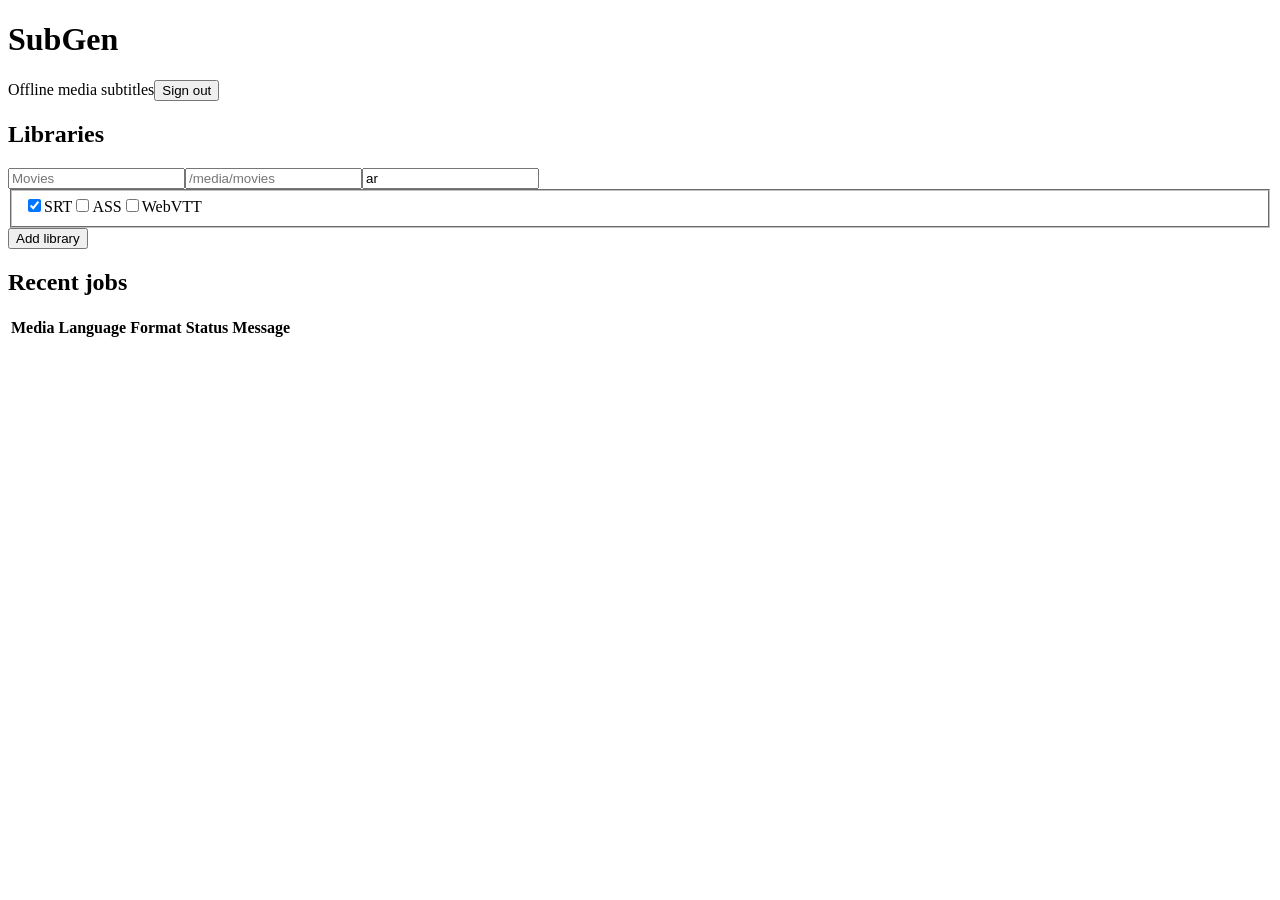
==== subgen/static/index.html @ 03567899 "Initial SubGen implementation" ====
<!doctype html><html lang="en"><head><meta charset="utf-8"><meta name="viewport" content="width=device-width"><title>SubGen</title><link rel="stylesheet" href="/static/style.css"></head><body>
<header><h1>SubGen</h1><span>Offline media subtitles</span><button onclick="logout()">Sign out</button></header><main>
<section id="stats" class="cards"></section>
<section><h2>Libraries</h2><form id="library"><input name="name" placeholder="Movies" required><input name="path" placeholder="/media/movies" required><input name="languages" placeholder="ar,en" value="ar" required><fieldset><label><input type="checkbox" name="format" value="srt" checked>SRT</label><label><input type="checkbox" name="format" value="ass">ASS</label><label><input type="checkbox" name="format" value="vtt">WebVTT</label></fieldset><button>Add library</button></form><div id="libraries"></div></section>
<section><h2>Recent jobs</h2><table><thead><tr><th>Media</th><th>Language</th><th>Format</th><th>Status</th><th>Message</th><th></th></tr></thead><tbody id="jobs"></tbody></table></section>
</main><script src="/static/app.js"></script></body></html>
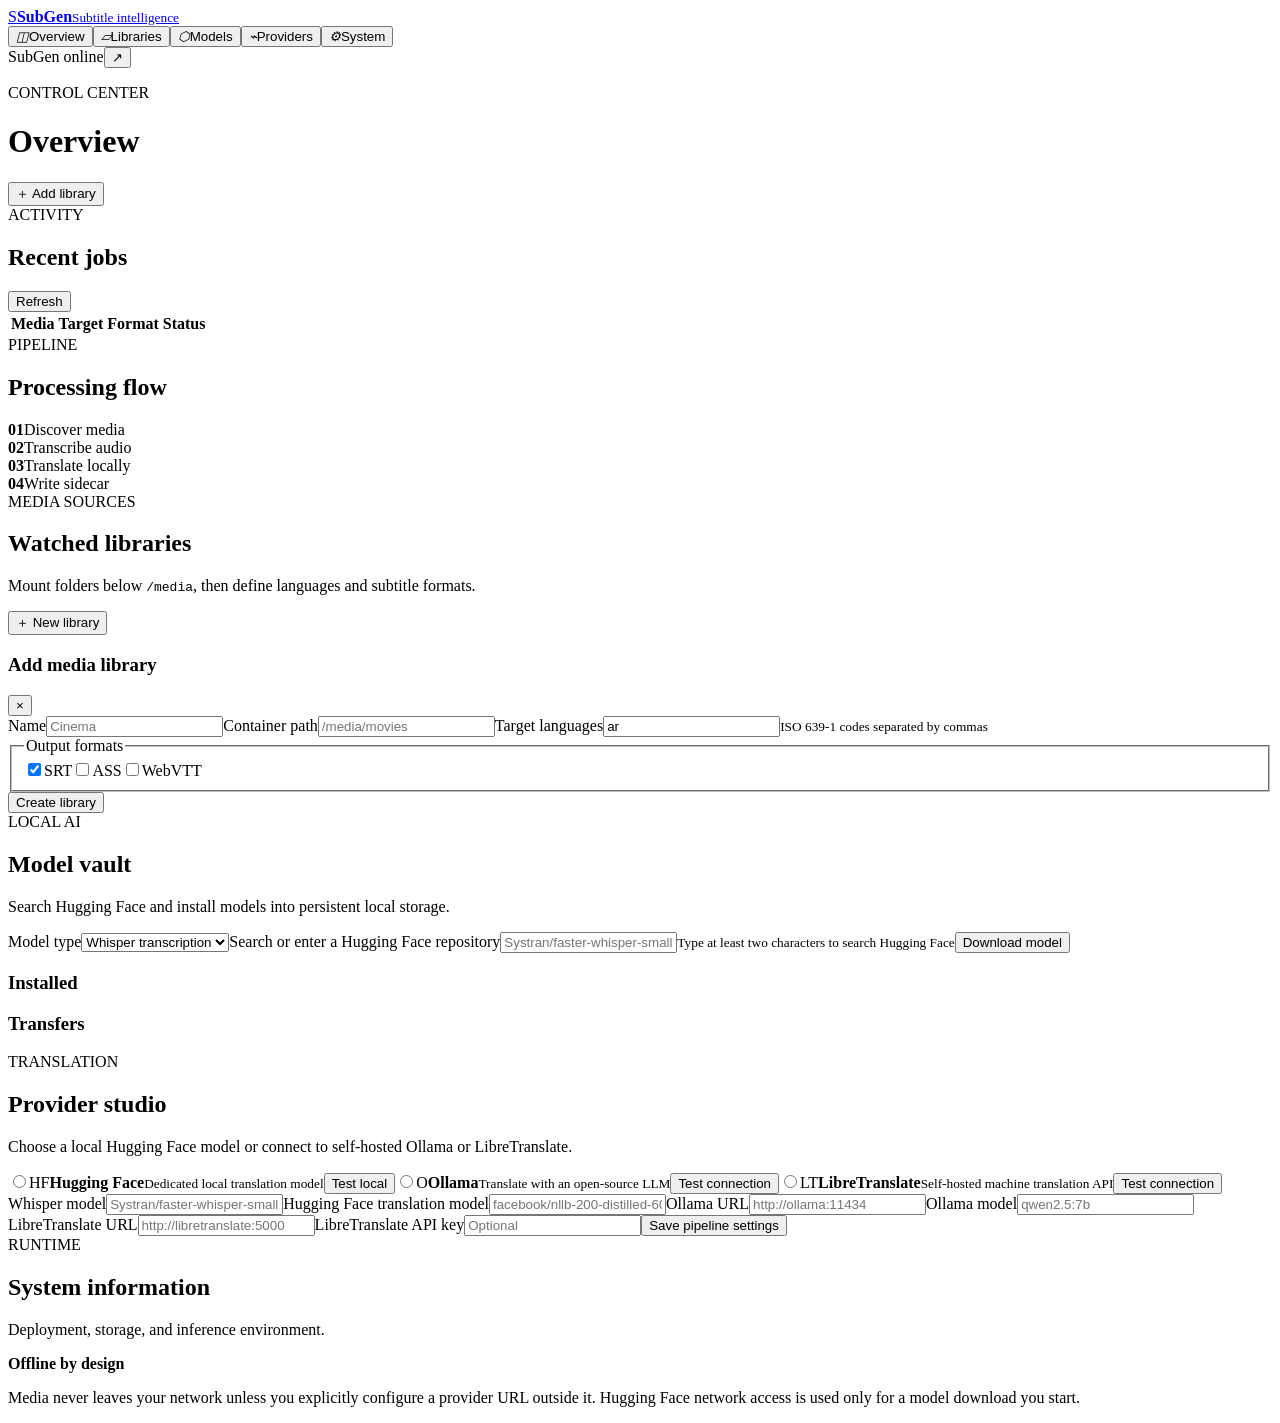
==== commit c75ff0bf: "Build model and provider management control center" ====
--- a/subgen/static/index.html
+++ b/subgen/static/index.html
@@ -1,6 +1,14 @@
-<!doctype html><html lang="en"><head><meta charset="utf-8"><meta name="viewport" content="width=device-width"><title>SubGen</title><link rel="stylesheet" href="/static/style.css"></head><body>
-<header><h1>SubGen</h1><span>Offline media subtitles</span><button onclick="logout()">Sign out</button></header><main>
-<section id="stats" class="cards"></section>
-<section><h2>Libraries</h2><form id="library"><input name="name" placeholder="Movies" required><input name="path" placeholder="/media/movies" required><input name="languages" placeholder="ar,en" value="ar" required><fieldset><label><input type="checkbox" name="format" value="srt" checked>SRT</label><label><input type="checkbox" name="format" value="ass">ASS</label><label><input type="checkbox" name="format" value="vtt">WebVTT</label></fieldset><button>Add library</button></form><div id="libraries"></div></section>
-<section><h2>Recent jobs</h2><table><thead><tr><th>Media</th><th>Language</th><th>Format</th><th>Status</th><th>Message</th><th></th></tr></thead><tbody id="jobs"></tbody></table></section>
-</main><script src="/static/app.js"></script></body></html>
+<!doctype html>
+<html lang="en"><head><meta charset="utf-8"><meta name="viewport" content="width=device-width,initial-scale=1"><meta name="theme-color" content="#07130f"><title>SubGen Control Center</title><link rel="stylesheet" href="/static/style.css"></head>
+<body><div class="ambient"></div><div class="shell">
+<aside><a class="brand" href="#dashboard"><span class="brand-icon">S</span><span><b>SubGen</b><small>Subtitle intelligence</small></span></a><nav>
+<button data-view="dashboard" class="active"><i>◫</i>Overview</button><button data-view="libraries"><i>▱</i>Libraries</button><button data-view="models"><i>⬡</i>Models</button><button data-view="providers"><i>⌁</i>Providers</button><button data-view="system"><i>⚙</i>System</button></nav>
+<div class="aside-foot"><span class="pulse"></span><span>SubGen online</span><button id="logout" title="Sign out">↗</button></div></aside>
+<main><header><div><p class="eyebrow">CONTROL CENTER</p><h1 id="page-title">Overview</h1></div><div class="header-actions"><span id="clock"></span><button class="primary" data-go="libraries">＋ Add library</button></div></header>
+<div id="toast"></div>
+<section class="view active" id="view-dashboard"><div id="hero" class="hero"></div><div id="stats" class="stats"></div><div class="grid wide"><article class="panel"><div class="panel-title"><div><span class="kicker">ACTIVITY</span><h2>Recent jobs</h2></div><button class="quiet" onclick="loadDashboard()">Refresh</button></div><div class="table-wrap"><table><thead><tr><th>Media</th><th>Target</th><th>Format</th><th>Status</th><th></th></tr></thead><tbody id="jobs"></tbody></table></div></article><article class="panel rail"><span class="kicker">PIPELINE</span><h2>Processing flow</h2><div class="pipeline"><div><b>01</b><span>Discover media</span></div><div><b>02</b><span>Transcribe audio</span></div><div><b>03</b><span>Translate locally</span></div><div><b>04</b><span>Write sidecar</span></div></div></article></div></section>
+<section class="view" id="view-libraries"><div class="section-intro"><div><span class="kicker">MEDIA SOURCES</span><h2>Watched libraries</h2><p>Mount folders below <code>/media</code>, then define languages and subtitle formats.</p></div><button class="primary" id="show-library">＋ New library</button></div><form id="library-form" class="panel form-card hidden"><div class="form-head"><h3>Add media library</h3><button type="button" class="icon" id="close-library">×</button></div><div class="form-grid"><label>Name<input name="name" placeholder="Cinema" required></label><label>Container path<input name="path" placeholder="/media/movies" required></label><label>Target languages<input name="languages" placeholder="ar, en, fr" value="ar" required><small>ISO 639-1 codes separated by commas</small></label><fieldset><legend>Output formats</legend><label><input type="checkbox" name="format" value="srt" checked>SRT</label><label><input type="checkbox" name="format" value="ass">ASS</label><label><input type="checkbox" name="format" value="vtt">WebVTT</label></fieldset></div><button class="primary">Create library</button></form><div id="libraries" class="card-grid"></div></section>
+<section class="view" id="view-models"><div class="section-intro"><div><span class="kicker">LOCAL AI</span><h2>Model vault</h2><p>Search Hugging Face and install models into persistent local storage.</p></div></div><form id="model-form" class="panel inline-form"><label>Model type<select name="kind"><option value="whisper">Whisper transcription</option><option value="translation">Translation</option></select></label><label class="grow">Search or enter a Hugging Face repository<input id="model-repo" name="repo_id" list="hf-results" placeholder="Systran/faster-whisper-small" autocomplete="off" required><datalist id="hf-results"></datalist><small id="search-status">Type at least two characters to search Hugging Face</small></label><button class="primary">Download model</button></form><div class="split"><div><div class="subhead"><h3>Installed</h3><span id="model-count"></span></div><div id="models" class="model-list"></div></div><div><div class="subhead"><h3>Transfers</h3></div><div id="downloads" class="model-list"></div></div></div></section>
+<section class="view" id="view-providers"><div class="section-intro"><div><span class="kicker">TRANSLATION</span><h2>Provider studio</h2><p>Choose a local Hugging Face model or connect to self-hosted Ollama or LibreTranslate.</p></div></div><form id="settings-form"><div class="provider-grid"><label class="provider-card"><input type="radio" name="translation_provider" value="huggingface"><span class="provider-logo hf">HF</span><b>Hugging Face</b><small>Dedicated local translation model</small><button type="button" data-test="huggingface" class="quiet">Test local</button></label><label class="provider-card"><input type="radio" name="translation_provider" value="ollama"><span class="provider-logo ollama">O</span><b>Ollama</b><small>Translate with an open-source LLM</small><button type="button" data-test="ollama" class="quiet">Test connection</button></label><label class="provider-card"><input type="radio" name="translation_provider" value="libretranslate"><span class="provider-logo libre">LT</span><b>LibreTranslate</b><small>Self-hosted machine translation API</small><button type="button" data-test="libretranslate" class="quiet">Test connection</button></label></div><div class="panel settings-grid"><label>Whisper model<input name="transcription_model" list="whisper-models" placeholder="Systran/faster-whisper-small"><datalist id="whisper-models"></datalist></label><label>Hugging Face translation model<input name="translation_model" list="translation-models" placeholder="facebook/nllb-200-distilled-600M"><datalist id="translation-models"></datalist></label><label>Ollama URL<input name="ollama_url" placeholder="http://ollama:11434"></label><label>Ollama model<input name="ollama_model" list="ollama-models" placeholder="qwen2.5:7b"><datalist id="ollama-models"></datalist></label><label>LibreTranslate URL<input name="libretranslate_url" placeholder="http://libretranslate:5000"></label><label>LibreTranslate API key<input name="libretranslate_api_key" type="password" autocomplete="off" placeholder="Optional"></label><button class="primary">Save pipeline settings</button></div></form></section>
+<section class="view" id="view-system"><div class="section-intro"><div><span class="kicker">RUNTIME</span><h2>System information</h2><p>Deployment, storage, and inference environment.</p></div></div><div id="system-info" class="stats"></div><article class="panel warning"><b>Offline by design</b><p>Media never leaves your network unless you explicitly configure a provider URL outside it. Hugging Face network access is used only for a model download you start.</p></article></section>
+</main></div><script src="/static/app.js"></script></body></html>
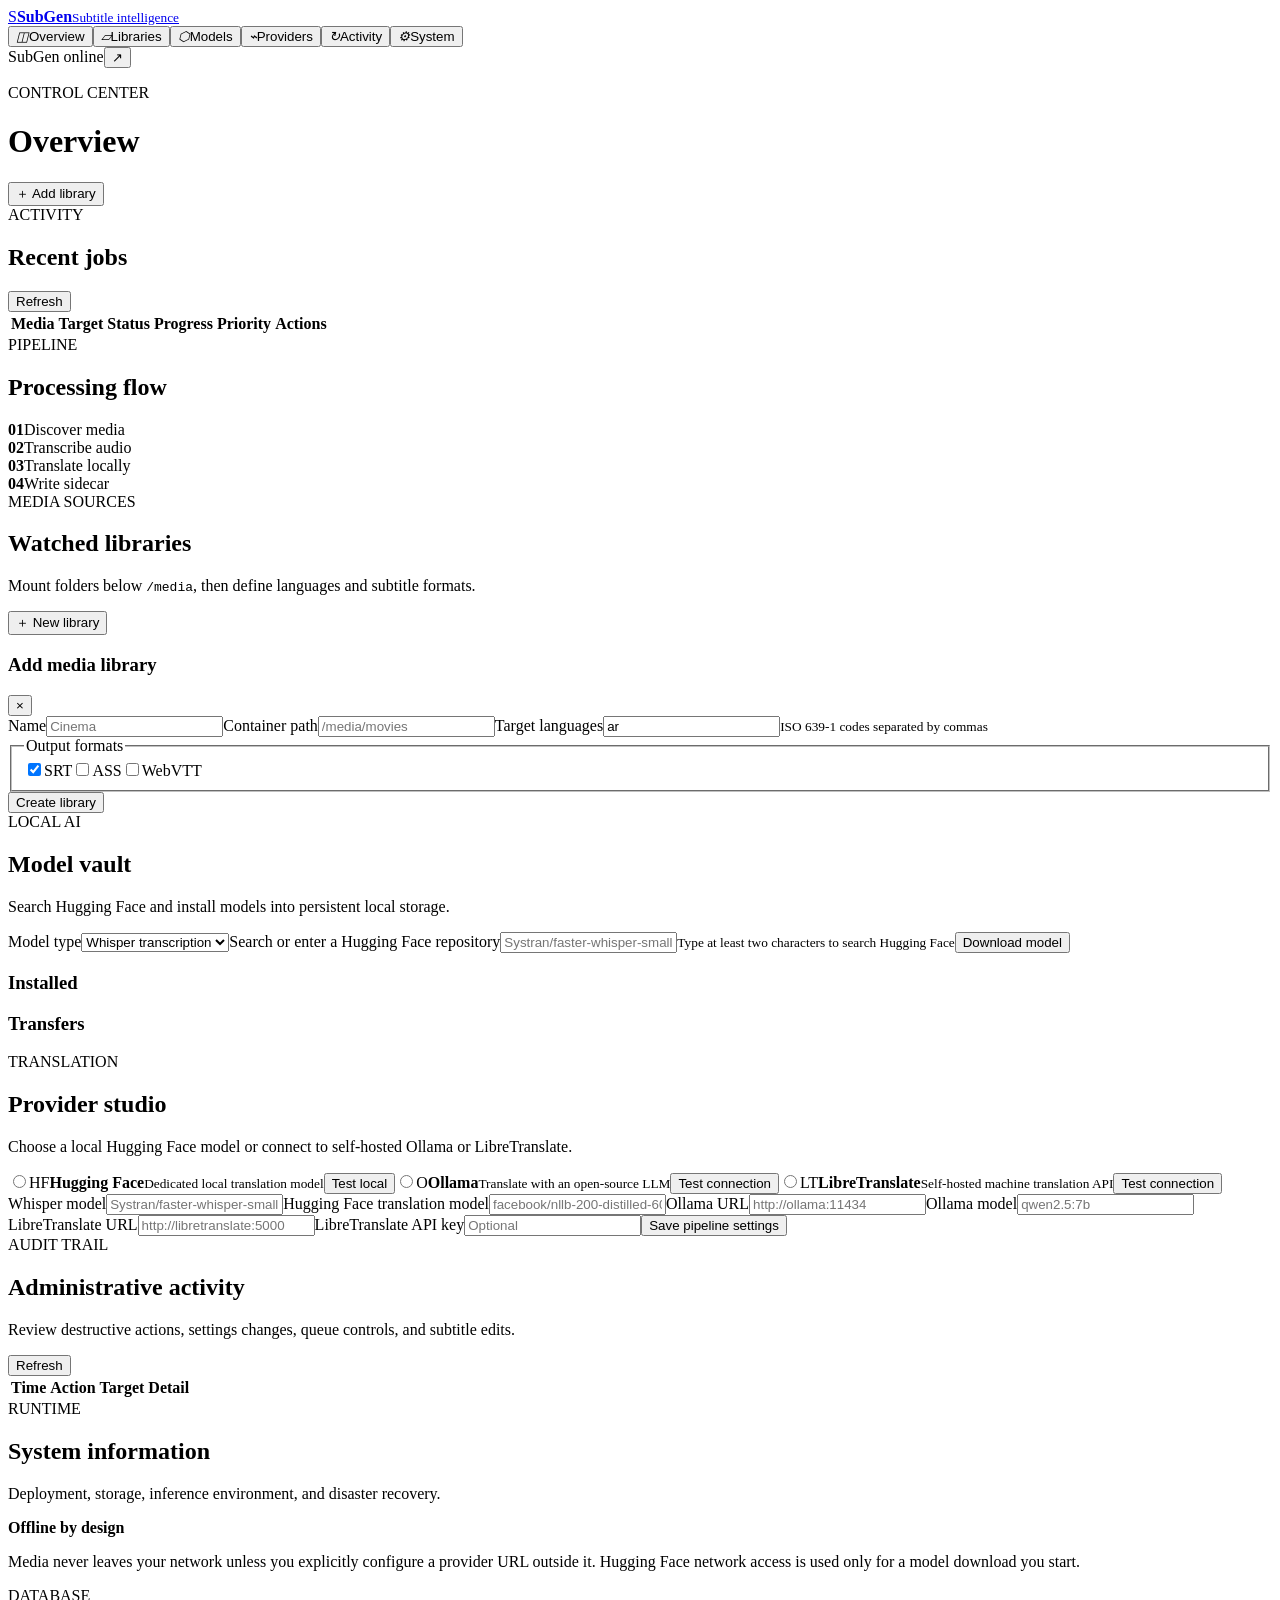
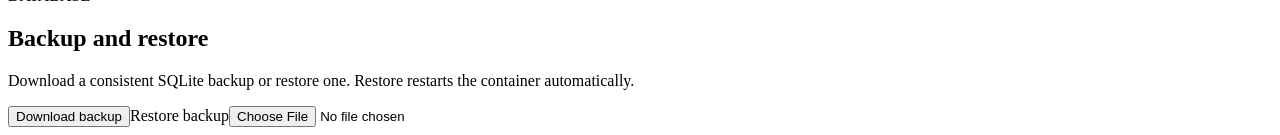
==== commit e2860195: "Complete SubGen pre-1.0 control and security features" ====
--- a/subgen/static/index.html
+++ b/subgen/static/index.html
@@ -1,14 +1,15 @@
 <!doctype html>
-<html lang="en"><head><meta charset="utf-8"><meta name="viewport" content="width=device-width,initial-scale=1"><meta name="theme-color" content="#07130f"><title>SubGen Control Center</title><link rel="stylesheet" href="/static/style.css"></head>
+<html lang="en"><head><meta charset="utf-8"><meta name="viewport" content="width=device-width,initial-scale=1"><meta name="theme-color" content="#07130f"><title>SubGen Control Center</title><link rel="stylesheet" href="/static/style.css"><link rel="stylesheet" href="/static/advanced.css"></head>
 <body><div class="ambient"></div><div class="shell">
 <aside><a class="brand" href="#dashboard"><span class="brand-icon">S</span><span><b>SubGen</b><small>Subtitle intelligence</small></span></a><nav>
-<button data-view="dashboard" class="active"><i>◫</i>Overview</button><button data-view="libraries"><i>▱</i>Libraries</button><button data-view="models"><i>⬡</i>Models</button><button data-view="providers"><i>⌁</i>Providers</button><button data-view="system"><i>⚙</i>System</button></nav>
+<button data-view="dashboard" class="active"><i>◫</i>Overview</button><button data-view="libraries"><i>▱</i>Libraries</button><button data-view="models"><i>⬡</i>Models</button><button data-view="providers"><i>⌁</i>Providers</button><button data-view="activity"><i>↻</i>Activity</button><button data-view="system"><i>⚙</i>System</button></nav>
 <div class="aside-foot"><span class="pulse"></span><span>SubGen online</span><button id="logout" title="Sign out">↗</button></div></aside>
 <main><header><div><p class="eyebrow">CONTROL CENTER</p><h1 id="page-title">Overview</h1></div><div class="header-actions"><span id="clock"></span><button class="primary" data-go="libraries">＋ Add library</button></div></header>
 <div id="toast"></div>
-<section class="view active" id="view-dashboard"><div id="hero" class="hero"></div><div id="stats" class="stats"></div><div class="grid wide"><article class="panel"><div class="panel-title"><div><span class="kicker">ACTIVITY</span><h2>Recent jobs</h2></div><button class="quiet" onclick="loadDashboard()">Refresh</button></div><div class="table-wrap"><table><thead><tr><th>Media</th><th>Target</th><th>Format</th><th>Status</th><th></th></tr></thead><tbody id="jobs"></tbody></table></div></article><article class="panel rail"><span class="kicker">PIPELINE</span><h2>Processing flow</h2><div class="pipeline"><div><b>01</b><span>Discover media</span></div><div><b>02</b><span>Transcribe audio</span></div><div><b>03</b><span>Translate locally</span></div><div><b>04</b><span>Write sidecar</span></div></div></article></div></section>
+<section class="view active" id="view-dashboard"><div id="hero" class="hero"></div><div id="stats" class="stats"></div><div class="grid wide"><article class="panel"><div class="panel-title"><div><span class="kicker">ACTIVITY</span><h2>Recent jobs</h2></div><button class="quiet" onclick="loadDashboard()">Refresh</button></div><div class="table-wrap"><table><thead><tr><th>Media</th><th>Target</th><th>Status</th><th>Progress</th><th>Priority</th><th>Actions</th></tr></thead><tbody id="jobs"></tbody></table></div></article><article class="panel rail"><span class="kicker">PIPELINE</span><h2>Processing flow</h2><div class="pipeline"><div><b>01</b><span>Discover media</span></div><div><b>02</b><span>Transcribe audio</span></div><div><b>03</b><span>Translate locally</span></div><div><b>04</b><span>Write sidecar</span></div></div></article></div></section>
 <section class="view" id="view-libraries"><div class="section-intro"><div><span class="kicker">MEDIA SOURCES</span><h2>Watched libraries</h2><p>Mount folders below <code>/media</code>, then define languages and subtitle formats.</p></div><button class="primary" id="show-library">＋ New library</button></div><form id="library-form" class="panel form-card hidden"><div class="form-head"><h3>Add media library</h3><button type="button" class="icon" id="close-library">×</button></div><div class="form-grid"><label>Name<input name="name" placeholder="Cinema" required></label><label>Container path<input name="path" placeholder="/media/movies" required></label><label>Target languages<input name="languages" placeholder="ar, en, fr" value="ar" required><small>ISO 639-1 codes separated by commas</small></label><fieldset><legend>Output formats</legend><label><input type="checkbox" name="format" value="srt" checked>SRT</label><label><input type="checkbox" name="format" value="ass">ASS</label><label><input type="checkbox" name="format" value="vtt">WebVTT</label></fieldset></div><button class="primary">Create library</button></form><div id="libraries" class="card-grid"></div></section>
 <section class="view" id="view-models"><div class="section-intro"><div><span class="kicker">LOCAL AI</span><h2>Model vault</h2><p>Search Hugging Face and install models into persistent local storage.</p></div></div><form id="model-form" class="panel inline-form"><label>Model type<select name="kind"><option value="whisper">Whisper transcription</option><option value="translation">Translation</option></select></label><label class="grow">Search or enter a Hugging Face repository<input id="model-repo" name="repo_id" list="hf-results" placeholder="Systran/faster-whisper-small" autocomplete="off" required><datalist id="hf-results"></datalist><small id="search-status">Type at least two characters to search Hugging Face</small></label><button class="primary">Download model</button></form><div class="split"><div><div class="subhead"><h3>Installed</h3><span id="model-count"></span></div><div id="models" class="model-list"></div></div><div><div class="subhead"><h3>Transfers</h3></div><div id="downloads" class="model-list"></div></div></div></section>
 <section class="view" id="view-providers"><div class="section-intro"><div><span class="kicker">TRANSLATION</span><h2>Provider studio</h2><p>Choose a local Hugging Face model or connect to self-hosted Ollama or LibreTranslate.</p></div></div><form id="settings-form"><div class="provider-grid"><label class="provider-card"><input type="radio" name="translation_provider" value="huggingface"><span class="provider-logo hf">HF</span><b>Hugging Face</b><small>Dedicated local translation model</small><button type="button" data-test="huggingface" class="quiet">Test local</button></label><label class="provider-card"><input type="radio" name="translation_provider" value="ollama"><span class="provider-logo ollama">O</span><b>Ollama</b><small>Translate with an open-source LLM</small><button type="button" data-test="ollama" class="quiet">Test connection</button></label><label class="provider-card"><input type="radio" name="translation_provider" value="libretranslate"><span class="provider-logo libre">LT</span><b>LibreTranslate</b><small>Self-hosted machine translation API</small><button type="button" data-test="libretranslate" class="quiet">Test connection</button></label></div><div class="panel settings-grid"><label>Whisper model<input name="transcription_model" list="whisper-models" placeholder="Systran/faster-whisper-small"><datalist id="whisper-models"></datalist></label><label>Hugging Face translation model<input name="translation_model" list="translation-models" placeholder="facebook/nllb-200-distilled-600M"><datalist id="translation-models"></datalist></label><label>Ollama URL<input name="ollama_url" placeholder="http://ollama:11434"></label><label>Ollama model<input name="ollama_model" list="ollama-models" placeholder="qwen2.5:7b"><datalist id="ollama-models"></datalist></label><label>LibreTranslate URL<input name="libretranslate_url" placeholder="http://libretranslate:5000"></label><label>LibreTranslate API key<input name="libretranslate_api_key" type="password" autocomplete="off" placeholder="Optional"></label><button class="primary">Save pipeline settings</button></div></form></section>
-<section class="view" id="view-system"><div class="section-intro"><div><span class="kicker">RUNTIME</span><h2>System information</h2><p>Deployment, storage, and inference environment.</p></div></div><div id="system-info" class="stats"></div><article class="panel warning"><b>Offline by design</b><p>Media never leaves your network unless you explicitly configure a provider URL outside it. Hugging Face network access is used only for a model download you start.</p></article></section>
-</main></div><script src="/static/app.js"></script></body></html>
+<section class="view" id="view-activity"><div class="section-intro"><div><span class="kicker">AUDIT TRAIL</span><h2>Administrative activity</h2><p>Review destructive actions, settings changes, queue controls, and subtitle edits.</p></div><button class="quiet" onclick="loadAudit()">Refresh</button></div><div class="panel table-wrap"><table><thead><tr><th>Time</th><th>Action</th><th>Target</th><th>Detail</th></tr></thead><tbody id="audit-events"></tbody></table></div></section>
+<section class="view" id="view-system"><div class="section-intro"><div><span class="kicker">RUNTIME</span><h2>System information</h2><p>Deployment, storage, inference environment, and disaster recovery.</p></div></div><div id="system-info" class="stats"></div><div class="split"><article class="panel warning"><b>Offline by design</b><p>Media never leaves your network unless you explicitly configure a provider URL outside it. Hugging Face network access is used only for a model download you start.</p></article><article class="panel"><span class="kicker">DATABASE</span><h2>Backup and restore</h2><p class="muted">Download a consistent SQLite backup or restore one. Restore restarts the container automatically.</p><div class="card-actions"><button id="backup-db">Download backup</button><label class="file-button">Restore backup<input id="restore-db" type="file" accept=".db,application/vnd.sqlite3"></label></div></article></div></section>
+</main></div><dialog id="subtitle-editor"><form method="dialog" class="editor-head"><div><span class="kicker">SUBTITLE EDITOR</span><h2 id="editor-title">Subtitle</h2></div><button class="icon">×</button></form><div id="cue-list"></div><div class="editor-actions"><button id="add-cue">Add cue</button><button class="primary" id="save-subtitle">Save changes</button></div></dialog><script src="/static/app.js"></script></body></html>
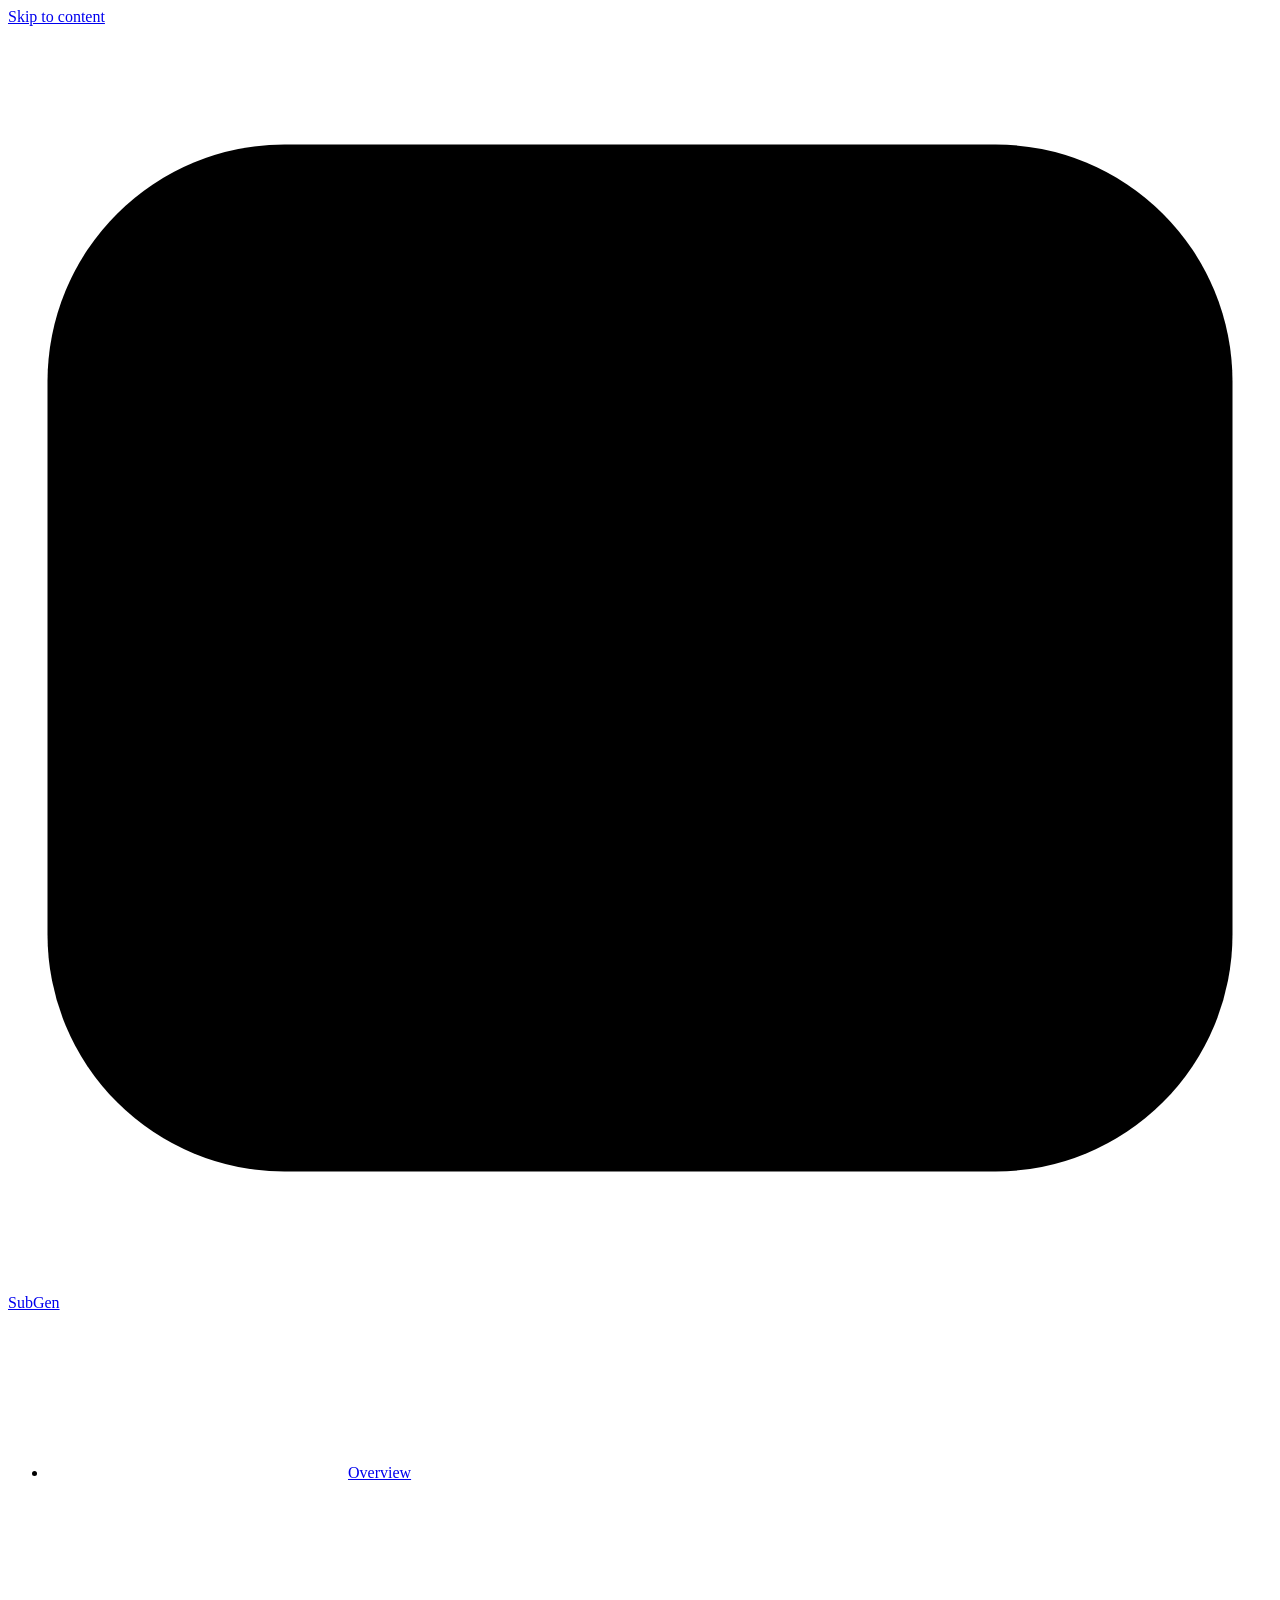
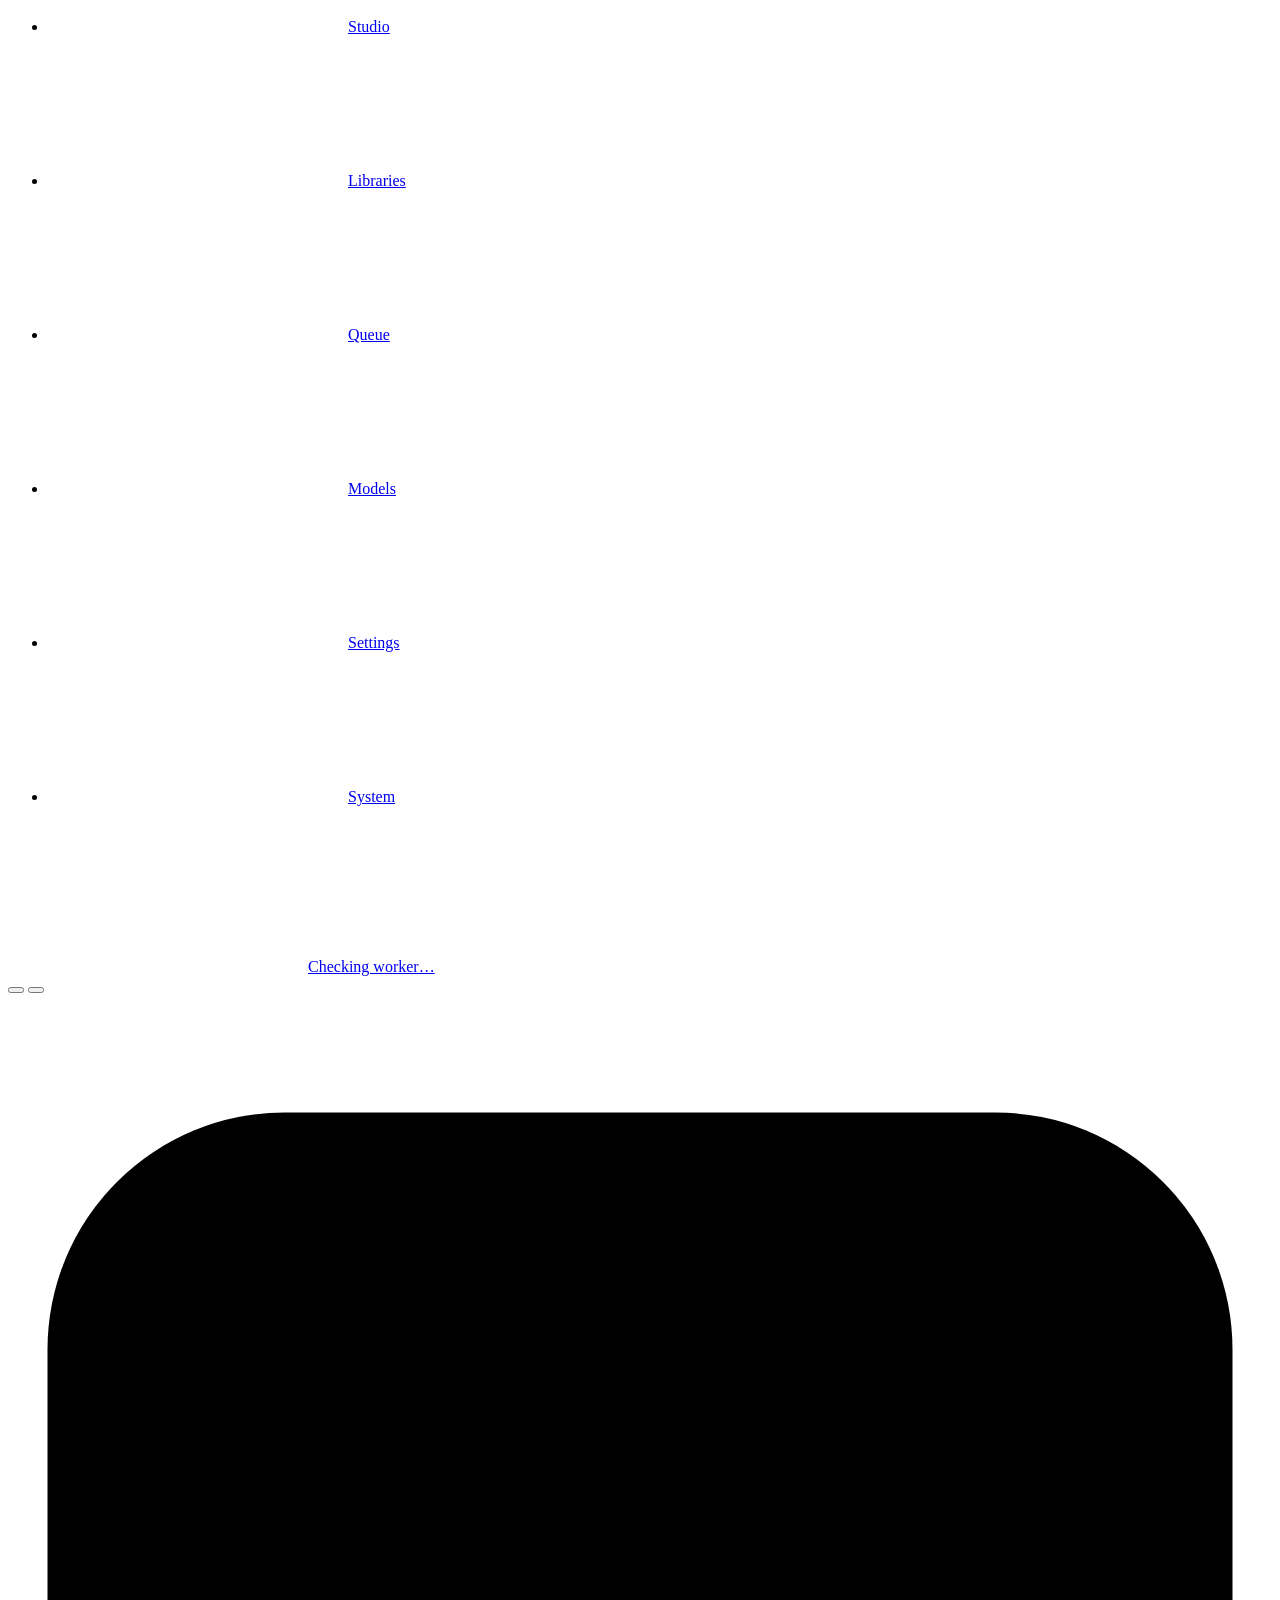
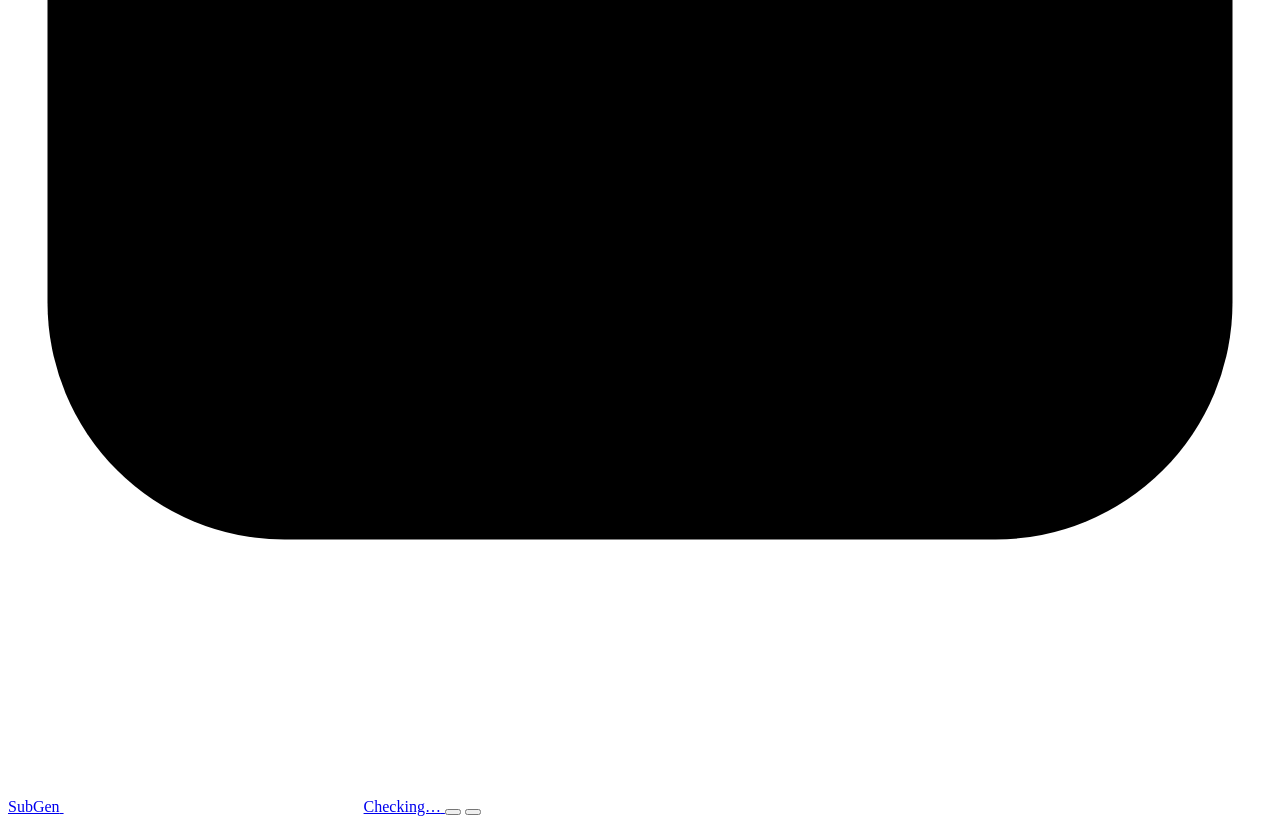
==== commit 086431e0: "SubGen 0.4.0: rebuilt subtitle engine, new web UI, website Core pipeline - Transcribe once per media" ====
--- a/subgen/static/index.html
+++ b/subgen/static/index.html
@@ -1,15 +1,89 @@
 <!doctype html>
-<html lang="en"><head><meta charset="utf-8"><meta name="viewport" content="width=device-width,initial-scale=1"><meta name="theme-color" content="#07130f"><title>SubGen Control Center</title><link rel="stylesheet" href="/static/style.css"><link rel="stylesheet" href="/static/advanced.css"></head>
-<body><div class="ambient"></div><div class="shell">
-<aside><a class="brand" href="#dashboard"><span class="brand-icon">S</span><span><b>SubGen</b><small>Subtitle intelligence</small></span></a><nav>
-<button data-view="dashboard" class="active"><i>◫</i>Overview</button><button data-view="libraries"><i>▱</i>Libraries</button><button data-view="models"><i>⬡</i>Models</button><button data-view="providers"><i>⌁</i>Providers</button><button data-view="activity"><i>↻</i>Activity</button><button data-view="system"><i>⚙</i>System</button></nav>
-<div class="aside-foot"><span class="pulse"></span><span>SubGen online</span><button id="logout" title="Sign out">↗</button></div></aside>
-<main><header><div><p class="eyebrow">CONTROL CENTER</p><h1 id="page-title">Overview</h1></div><div class="header-actions"><span id="clock"></span><button class="primary" data-go="libraries">＋ Add library</button></div></header>
-<div id="toast"></div>
-<section class="view active" id="view-dashboard"><div id="hero" class="hero"></div><div id="stats" class="stats"></div><div class="grid wide"><article class="panel"><div class="panel-title"><div><span class="kicker">ACTIVITY</span><h2>Recent jobs</h2></div><button class="quiet" onclick="loadDashboard()">Refresh</button></div><div class="table-wrap"><table><thead><tr><th>Media</th><th>Target</th><th>Status</th><th>Progress</th><th>Priority</th><th>Actions</th></tr></thead><tbody id="jobs"></tbody></table></div></article><article class="panel rail"><span class="kicker">PIPELINE</span><h2>Processing flow</h2><div class="pipeline"><div><b>01</b><span>Discover media</span></div><div><b>02</b><span>Transcribe audio</span></div><div><b>03</b><span>Translate locally</span></div><div><b>04</b><span>Write sidecar</span></div></div></article></div></section>
-<section class="view" id="view-libraries"><div class="section-intro"><div><span class="kicker">MEDIA SOURCES</span><h2>Watched libraries</h2><p>Mount folders below <code>/media</code>, then define languages and subtitle formats.</p></div><button class="primary" id="show-library">＋ New library</button></div><form id="library-form" class="panel form-card hidden"><div class="form-head"><h3>Add media library</h3><button type="button" class="icon" id="close-library">×</button></div><div class="form-grid"><label>Name<input name="name" placeholder="Cinema" required></label><label>Container path<input name="path" placeholder="/media/movies" required></label><label>Target languages<input name="languages" placeholder="ar, en, fr" value="ar" required><small>ISO 639-1 codes separated by commas</small></label><fieldset><legend>Output formats</legend><label><input type="checkbox" name="format" value="srt" checked>SRT</label><label><input type="checkbox" name="format" value="ass">ASS</label><label><input type="checkbox" name="format" value="vtt">WebVTT</label></fieldset></div><button class="primary">Create library</button></form><div id="libraries" class="card-grid"></div></section>
-<section class="view" id="view-models"><div class="section-intro"><div><span class="kicker">LOCAL AI</span><h2>Model vault</h2><p>Search Hugging Face and install models into persistent local storage.</p></div></div><form id="model-form" class="panel inline-form"><label>Model type<select name="kind"><option value="whisper">Whisper transcription</option><option value="translation">Translation</option></select></label><label class="grow">Search or enter a Hugging Face repository<input id="model-repo" name="repo_id" list="hf-results" placeholder="Systran/faster-whisper-small" autocomplete="off" required><datalist id="hf-results"></datalist><small id="search-status">Type at least two characters to search Hugging Face</small></label><button class="primary">Download model</button></form><div class="split"><div><div class="subhead"><h3>Installed</h3><span id="model-count"></span></div><div id="models" class="model-list"></div></div><div><div class="subhead"><h3>Transfers</h3></div><div id="downloads" class="model-list"></div></div></div></section>
-<section class="view" id="view-providers"><div class="section-intro"><div><span class="kicker">TRANSLATION</span><h2>Provider studio</h2><p>Choose a local Hugging Face model or connect to self-hosted Ollama or LibreTranslate.</p></div></div><form id="settings-form"><div class="provider-grid"><label class="provider-card"><input type="radio" name="translation_provider" value="huggingface"><span class="provider-logo hf">HF</span><b>Hugging Face</b><small>Dedicated local translation model</small><button type="button" data-test="huggingface" class="quiet">Test local</button></label><label class="provider-card"><input type="radio" name="translation_provider" value="ollama"><span class="provider-logo ollama">O</span><b>Ollama</b><small>Translate with an open-source LLM</small><button type="button" data-test="ollama" class="quiet">Test connection</button></label><label class="provider-card"><input type="radio" name="translation_provider" value="libretranslate"><span class="provider-logo libre">LT</span><b>LibreTranslate</b><small>Self-hosted machine translation API</small><button type="button" data-test="libretranslate" class="quiet">Test connection</button></label></div><div class="panel settings-grid"><label>Whisper model<input name="transcription_model" list="whisper-models" placeholder="Systran/faster-whisper-small"><datalist id="whisper-models"></datalist></label><label>Hugging Face translation model<input name="translation_model" list="translation-models" placeholder="facebook/nllb-200-distilled-600M"><datalist id="translation-models"></datalist></label><label>Ollama URL<input name="ollama_url" placeholder="http://ollama:11434"></label><label>Ollama model<input name="ollama_model" list="ollama-models" placeholder="qwen2.5:7b"><datalist id="ollama-models"></datalist></label><label>LibreTranslate URL<input name="libretranslate_url" placeholder="http://libretranslate:5000"></label><label>LibreTranslate API key<input name="libretranslate_api_key" type="password" autocomplete="off" placeholder="Optional"></label><button class="primary">Save pipeline settings</button></div></form></section>
-<section class="view" id="view-activity"><div class="section-intro"><div><span class="kicker">AUDIT TRAIL</span><h2>Administrative activity</h2><p>Review destructive actions, settings changes, queue controls, and subtitle edits.</p></div><button class="quiet" onclick="loadAudit()">Refresh</button></div><div class="panel table-wrap"><table><thead><tr><th>Time</th><th>Action</th><th>Target</th><th>Detail</th></tr></thead><tbody id="audit-events"></tbody></table></div></section>
-<section class="view" id="view-system"><div class="section-intro"><div><span class="kicker">RUNTIME</span><h2>System information</h2><p>Deployment, storage, inference environment, and disaster recovery.</p></div></div><div id="system-info" class="stats"></div><div class="split"><article class="panel warning"><b>Offline by design</b><p>Media never leaves your network unless you explicitly configure a provider URL outside it. Hugging Face network access is used only for a model download you start.</p></article><article class="panel"><span class="kicker">DATABASE</span><h2>Backup and restore</h2><p class="muted">Download a consistent SQLite backup or restore one. Restore restarts the container automatically.</p><div class="card-actions"><button id="backup-db">Download backup</button><label class="file-button">Restore backup<input id="restore-db" type="file" accept=".db,application/vnd.sqlite3"></label></div></article></div></section>
-</main></div><dialog id="subtitle-editor"><form method="dialog" class="editor-head"><div><span class="kicker">SUBTITLE EDITOR</span><h2 id="editor-title">Subtitle</h2></div><button class="icon">×</button></form><div id="cue-list"></div><div class="editor-actions"><button id="add-cue">Add cue</button><button class="primary" id="save-subtitle">Save changes</button></div></dialog><script src="/static/app.js"></script></body></html>
+<html lang="en">
+<head>
+  <meta charset="utf-8">
+  <meta name="viewport" content="width=device-width, initial-scale=1, viewport-fit=cover">
+  <meta name="color-scheme" content="light dark">
+  <meta name="theme-color" content="#f7f7f8" media="(prefers-color-scheme: light)">
+  <meta name="theme-color" content="#161617" media="(prefers-color-scheme: dark)">
+  <title>SubGen</title>
+  <link rel="icon" href="/static/favicon.svg" type="image/svg+xml">
+  <link rel="stylesheet" href="/static/css/tokens.css">
+  <link rel="stylesheet" href="/static/css/base.css">
+  <link rel="stylesheet" href="/static/css/components.css">
+  <link rel="stylesheet" href="/static/css/views.css">
+  <script src="/static/js/theme-init.js"></script>
+  <script type="module" src="/static/js/app.js"></script>
+</head>
+<body>
+  <a class="skip-link" href="#page">Skip to content</a>
+
+  <div class="shell">
+    <aside class="sidebar" aria-label="Primary">
+      <a class="brand" href="#/" aria-label="SubGen overview">
+        <svg class="brand-mark" viewBox="0 0 32 32" aria-hidden="true" focusable="false">
+          <rect x="1" y="3" width="30" height="26" rx="6" class="brand-mark-frame"/>
+          <rect x="7" y="16" width="18" height="3.2" rx="1.6" class="brand-mark-line"/>
+          <rect x="10" y="21.5" width="12" height="3.2" rx="1.6" class="brand-mark-line"/>
+          <rect x="7" y="8" width="3" height="3" rx="0.8" class="brand-mark-dot"/>
+        </svg>
+        <span>SubGen</span>
+        <span class="brand-version" data-version></span>
+      </a>
+
+      <nav aria-label="Main">
+        <ul class="nav-list">
+          <li><a class="nav-link" href="#/" data-nav="overview"><svg class="icon" aria-hidden="true"></svg><span>Overview</span></a></li>
+          <li><a class="nav-link" href="#/studio" data-nav="studio"><svg class="icon" aria-hidden="true"></svg><span>Studio</span></a></li>
+          <li><a class="nav-link" href="#/libraries" data-nav="libraries"><svg class="icon" aria-hidden="true"></svg><span>Libraries</span></a></li>
+          <li><a class="nav-link" href="#/queue" data-nav="queue"><svg class="icon" aria-hidden="true"></svg><span>Queue</span><span class="nav-count" data-queue-count hidden></span></a></li>
+          <li><a class="nav-link" href="#/models" data-nav="models"><svg class="icon" aria-hidden="true"></svg><span>Models</span></a></li>
+          <li><a class="nav-link" href="#/settings" data-nav="settings"><svg class="icon" aria-hidden="true"></svg><span>Settings</span></a></li>
+          <li><a class="nav-link" href="#/system" data-nav="system"><svg class="icon" aria-hidden="true"></svg><span>System</span></a></li>
+        </ul>
+      </nav>
+
+      <div class="sidebar-foot">
+        <a class="worker-pill" href="#/" data-worker-pill data-state="unknown">
+          <svg class="icon" aria-hidden="true"></svg><span class="label">Checking worker…</span>
+        </a>
+        <div class="row">
+          <span class="sidebar-user truncate" data-user></span>
+          <button type="button" class="btn btn-ghost btn-icon btn-sm" data-theme-toggle aria-label="Switch theme"></button>
+          <button type="button" class="btn btn-ghost btn-icon btn-sm" data-logout aria-label="Sign out" title="Sign out"></button>
+        </div>
+      </div>
+    </aside>
+
+    <div class="main">
+      <header class="topbar">
+        <a class="brand" href="#/" aria-label="SubGen overview">
+          <svg class="brand-mark" viewBox="0 0 32 32" aria-hidden="true" focusable="false">
+            <rect x="1" y="3" width="30" height="26" rx="6" class="brand-mark-frame"/>
+            <rect x="7" y="16" width="18" height="3.2" rx="1.6" class="brand-mark-line"/>
+            <rect x="10" y="21.5" width="12" height="3.2" rx="1.6" class="brand-mark-line"/>
+            <rect x="7" y="8" width="3" height="3" rx="0.8" class="brand-mark-dot"/>
+          </svg>
+          <span>SubGen</span>
+        </a>
+        <a class="worker-pill" href="#/" data-worker-pill data-state="unknown">
+          <svg class="icon" aria-hidden="true"></svg><span class="label">Checking…</span>
+        </a>
+        <button type="button" class="btn btn-ghost btn-icon btn-sm" data-theme-toggle aria-label="Switch theme"></button>
+        <button type="button" class="btn btn-ghost btn-icon btn-sm" data-logout aria-label="Sign out" title="Sign out"></button>
+      </header>
+
+      <main id="page" class="page" tabindex="-1" aria-live="off">
+        <div class="skeleton-list" role="status" aria-label="Loading">
+          <span class="skeleton line-lg"></span><span class="skeleton block"></span><span class="skeleton block"></span>
+        </div>
+      </main>
+    </div>
+  </div>
+
+  <div id="toasts" class="toasts"></div>
+  <div id="announcer" class="sr-only" role="status" aria-live="polite" aria-atomic="true"></div>
+  <div id="alerts" class="sr-only" role="alert" aria-live="assertive" aria-atomic="true"></div>
+  <noscript><p class="page">SubGen needs JavaScript enabled in your browser.</p></noscript>
+</body>
+</html>
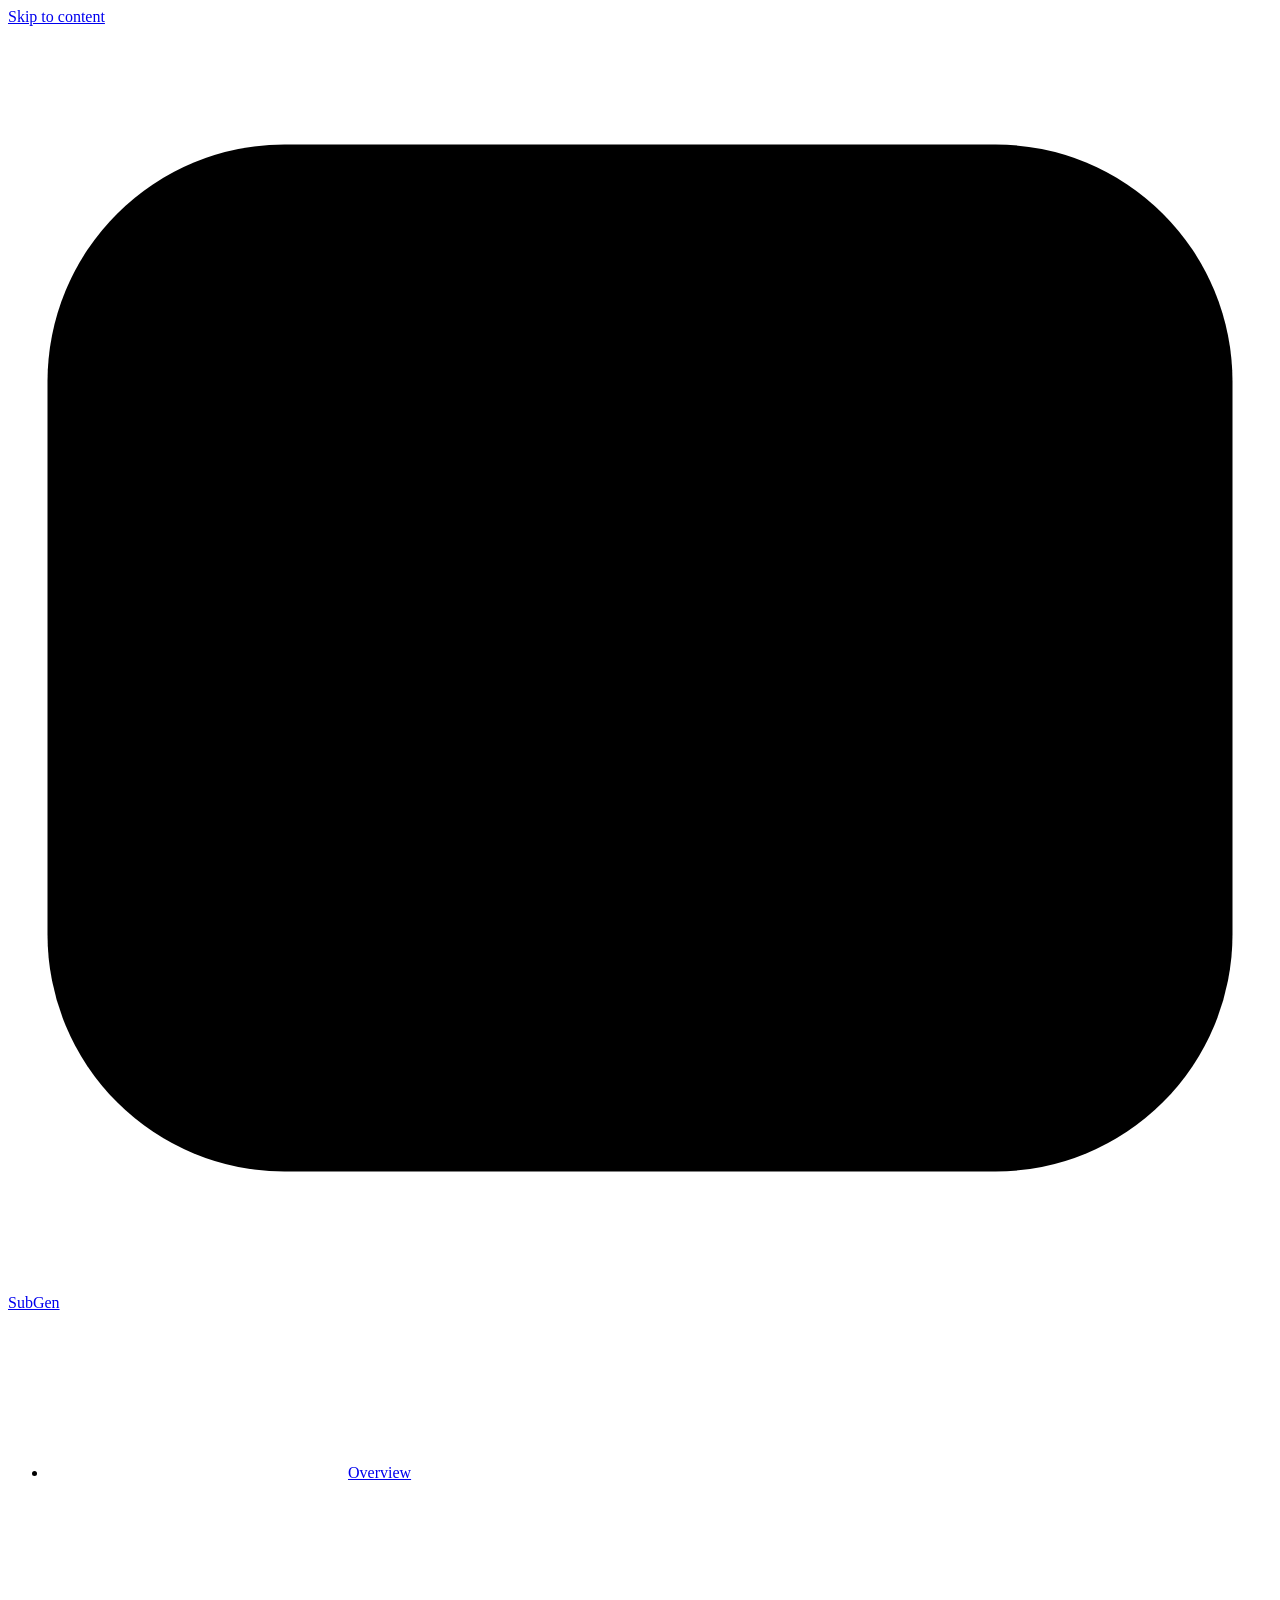
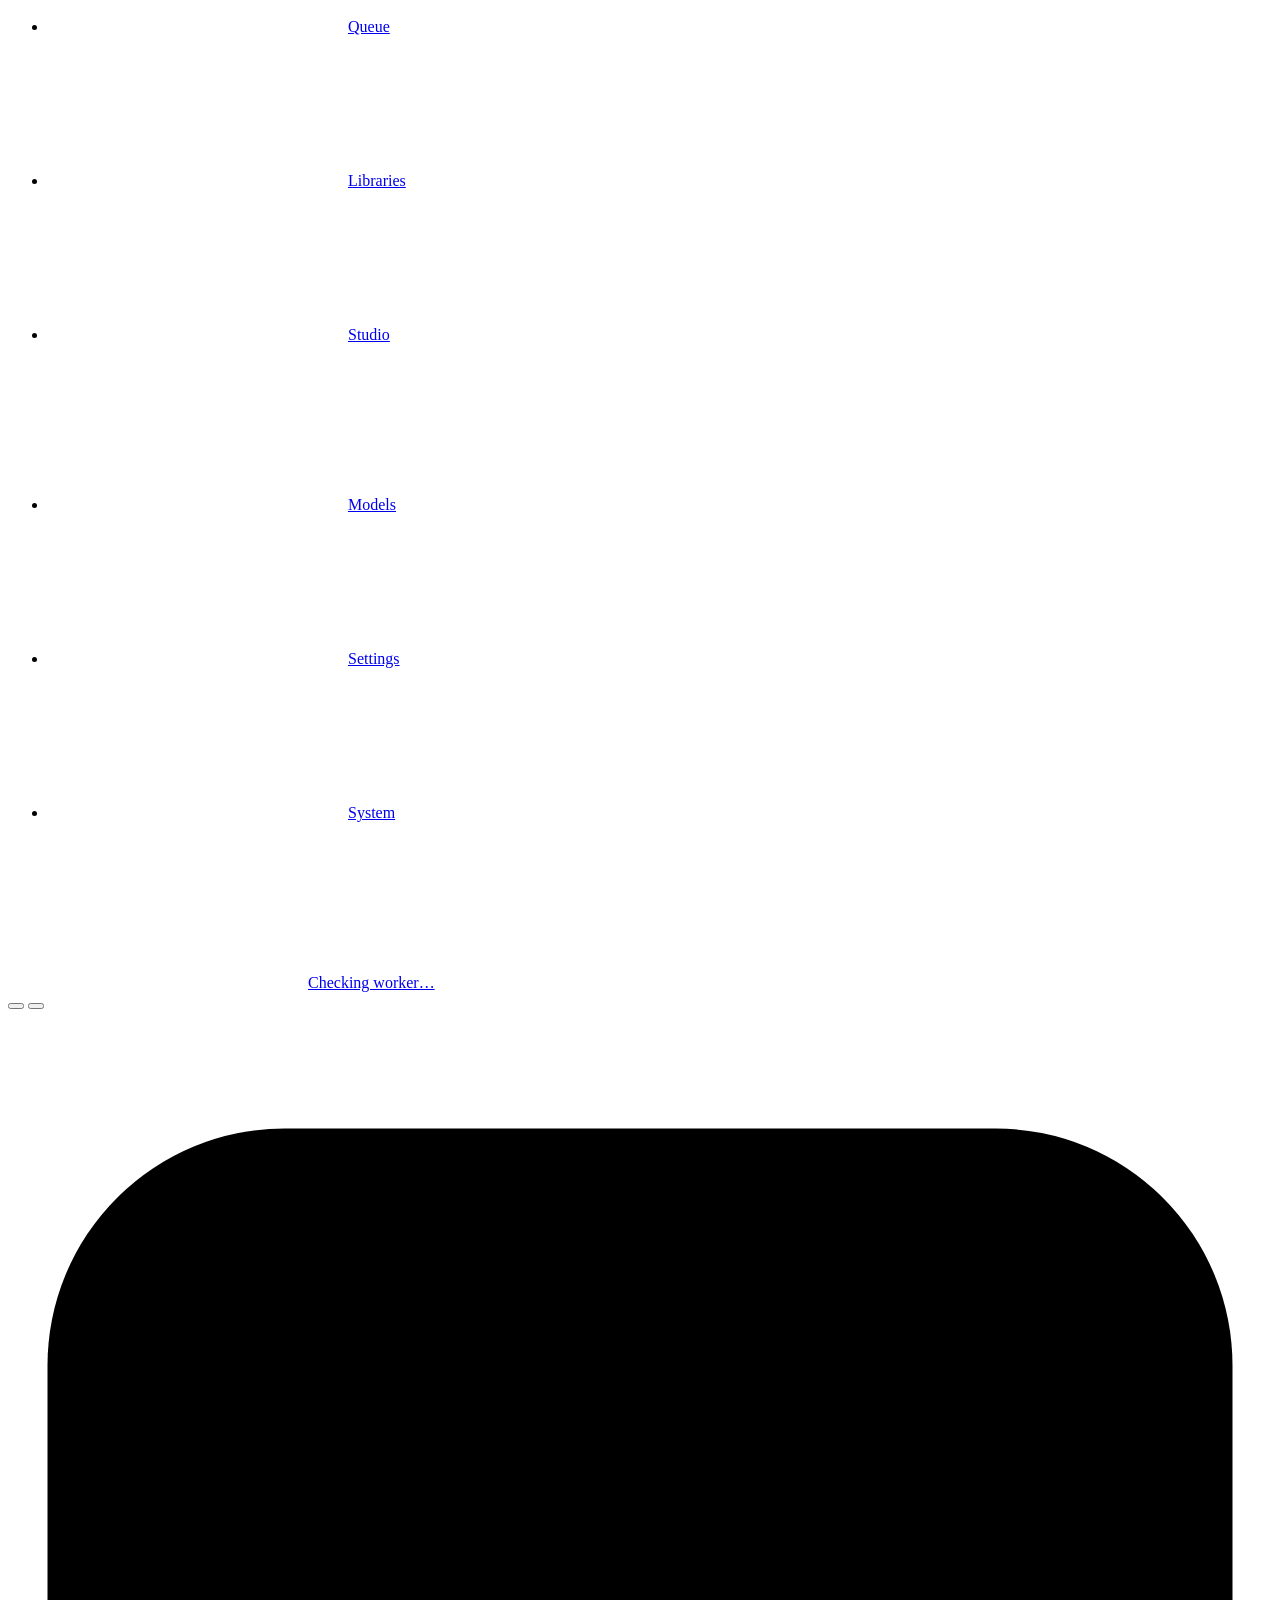
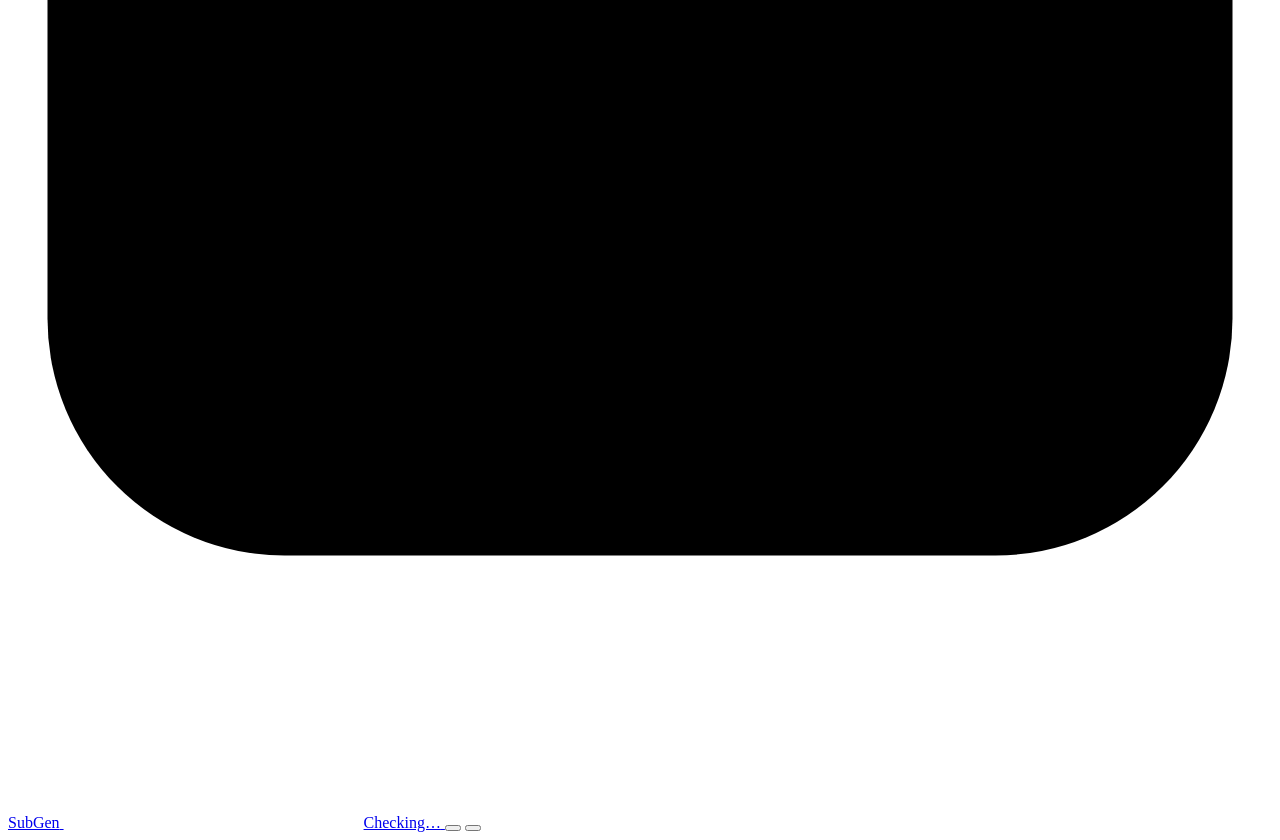
==== commit 83091a74: "Release 0.7.0: redesigned web interface The interface was reorganised around what the administrator " ====
--- a/subgen/static/index.html
+++ b/subgen/static/index.html
@@ -4,10 +4,11 @@
   <meta charset="utf-8">
   <meta name="viewport" content="width=device-width, initial-scale=1, viewport-fit=cover">
   <meta name="color-scheme" content="light dark">
-  <meta name="theme-color" content="#f7f7f8" media="(prefers-color-scheme: light)">
-  <meta name="theme-color" content="#161617" media="(prefers-color-scheme: dark)">
+  <meta name="theme-color" content="#fbfbfc" media="(prefers-color-scheme: light)">
+  <meta name="theme-color" content="#101012" media="(prefers-color-scheme: dark)">
   <title>SubGen</title>
   <link rel="icon" href="/static/favicon.svg" type="image/svg+xml">
+  <link rel="preload" href="/static/fonts/atkinson-next-latin.woff2" as="font" type="font/woff2" crossorigin>
   <link rel="stylesheet" href="/static/css/tokens.css">
   <link rel="stylesheet" href="/static/css/base.css">
   <link rel="stylesheet" href="/static/css/components.css">
@@ -20,7 +21,7 @@
 
   <div class="shell">
     <aside class="sidebar" aria-label="Primary">
-      <a class="brand" href="#/" aria-label="SubGen overview">
+      <a class="brand" href="/" aria-label="SubGen overview">
         <svg class="brand-mark" viewBox="0 0 32 32" aria-hidden="true" focusable="false">
           <rect x="1" y="3" width="30" height="26" rx="6" class="brand-mark-frame"/>
           <rect x="7" y="16" width="18" height="3.2" rx="1.6" class="brand-mark-line"/>
@@ -31,23 +32,25 @@
         <span class="brand-version" data-version></span>
       </a>
 
-      <nav aria-label="Main">
+      <nav class="nav" aria-label="Main">
         <ul class="nav-list">
-          <li><a class="nav-link" href="#/" data-nav="overview"><svg class="icon" aria-hidden="true"></svg><span>Overview</span></a></li>
-          <li><a class="nav-link" href="#/studio" data-nav="studio"><svg class="icon" aria-hidden="true"></svg><span>Studio</span></a></li>
-          <li><a class="nav-link" href="#/libraries" data-nav="libraries"><svg class="icon" aria-hidden="true"></svg><span>Libraries</span></a></li>
-          <li><a class="nav-link" href="#/queue" data-nav="queue"><svg class="icon" aria-hidden="true"></svg><span>Queue</span><span class="nav-count" data-queue-count hidden></span></a></li>
-          <li><a class="nav-link" href="#/models" data-nav="models"><svg class="icon" aria-hidden="true"></svg><span>Models</span></a></li>
-          <li><a class="nav-link" href="#/settings" data-nav="settings"><svg class="icon" aria-hidden="true"></svg><span>Settings</span></a></li>
-          <li><a class="nav-link" href="#/system" data-nav="system"><svg class="icon" aria-hidden="true"></svg><span>System</span></a></li>
+          <li><a class="nav-link" href="/" data-nav="overview"><svg class="icon" aria-hidden="true"></svg><span>Overview</span></a></li>
+          <li><a class="nav-link" href="/queue" data-nav="queue"><svg class="icon" aria-hidden="true"></svg><span>Queue</span><span class="nav-count" data-queue-count hidden></span></a></li>
+          <li><a class="nav-link" href="/libraries" data-nav="libraries"><svg class="icon" aria-hidden="true"></svg><span>Libraries</span></a></li>
+          <li><a class="nav-link" href="/studio" data-nav="studio"><svg class="icon" aria-hidden="true"></svg><span>Studio</span></a></li>
+        </ul>
+        <ul class="nav-list nav-list-setup">
+          <li><a class="nav-link" href="/models" data-nav="models"><svg class="icon" aria-hidden="true"></svg><span>Models</span></a></li>
+          <li><a class="nav-link" href="/settings" data-nav="settings"><svg class="icon" aria-hidden="true"></svg><span>Settings</span></a></li>
+          <li><a class="nav-link" href="/system" data-nav="system"><svg class="icon" aria-hidden="true"></svg><span>System</span></a></li>
         </ul>
       </nav>
 
       <div class="sidebar-foot">
-        <a class="worker-pill" href="#/" data-worker-pill data-state="unknown">
+        <a class="worker-pill" href="/" data-worker-pill data-state="unknown">
           <svg class="icon" aria-hidden="true"></svg><span class="label">Checking worker…</span>
         </a>
-        <div class="row">
+        <div class="account">
           <span class="sidebar-user truncate" data-user></span>
           <button type="button" class="btn btn-ghost btn-icon btn-sm" data-theme-toggle aria-label="Switch theme"></button>
           <button type="button" class="btn btn-ghost btn-icon btn-sm" data-logout aria-label="Sign out" title="Sign out"></button>
@@ -57,7 +60,7 @@
 
     <div class="main">
       <header class="topbar">
-        <a class="brand" href="#/" aria-label="SubGen overview">
+        <a class="brand" href="/" aria-label="SubGen overview">
           <svg class="brand-mark" viewBox="0 0 32 32" aria-hidden="true" focusable="false">
             <rect x="1" y="3" width="30" height="26" rx="6" class="brand-mark-frame"/>
             <rect x="7" y="16" width="18" height="3.2" rx="1.6" class="brand-mark-line"/>
@@ -66,7 +69,7 @@
           </svg>
           <span>SubGen</span>
         </a>
-        <a class="worker-pill" href="#/" data-worker-pill data-state="unknown">
+        <a class="worker-pill" href="/" data-worker-pill data-state="unknown">
           <svg class="icon" aria-hidden="true"></svg><span class="label">Checking…</span>
         </a>
         <button type="button" class="btn btn-ghost btn-icon btn-sm" data-theme-toggle aria-label="Switch theme"></button>
